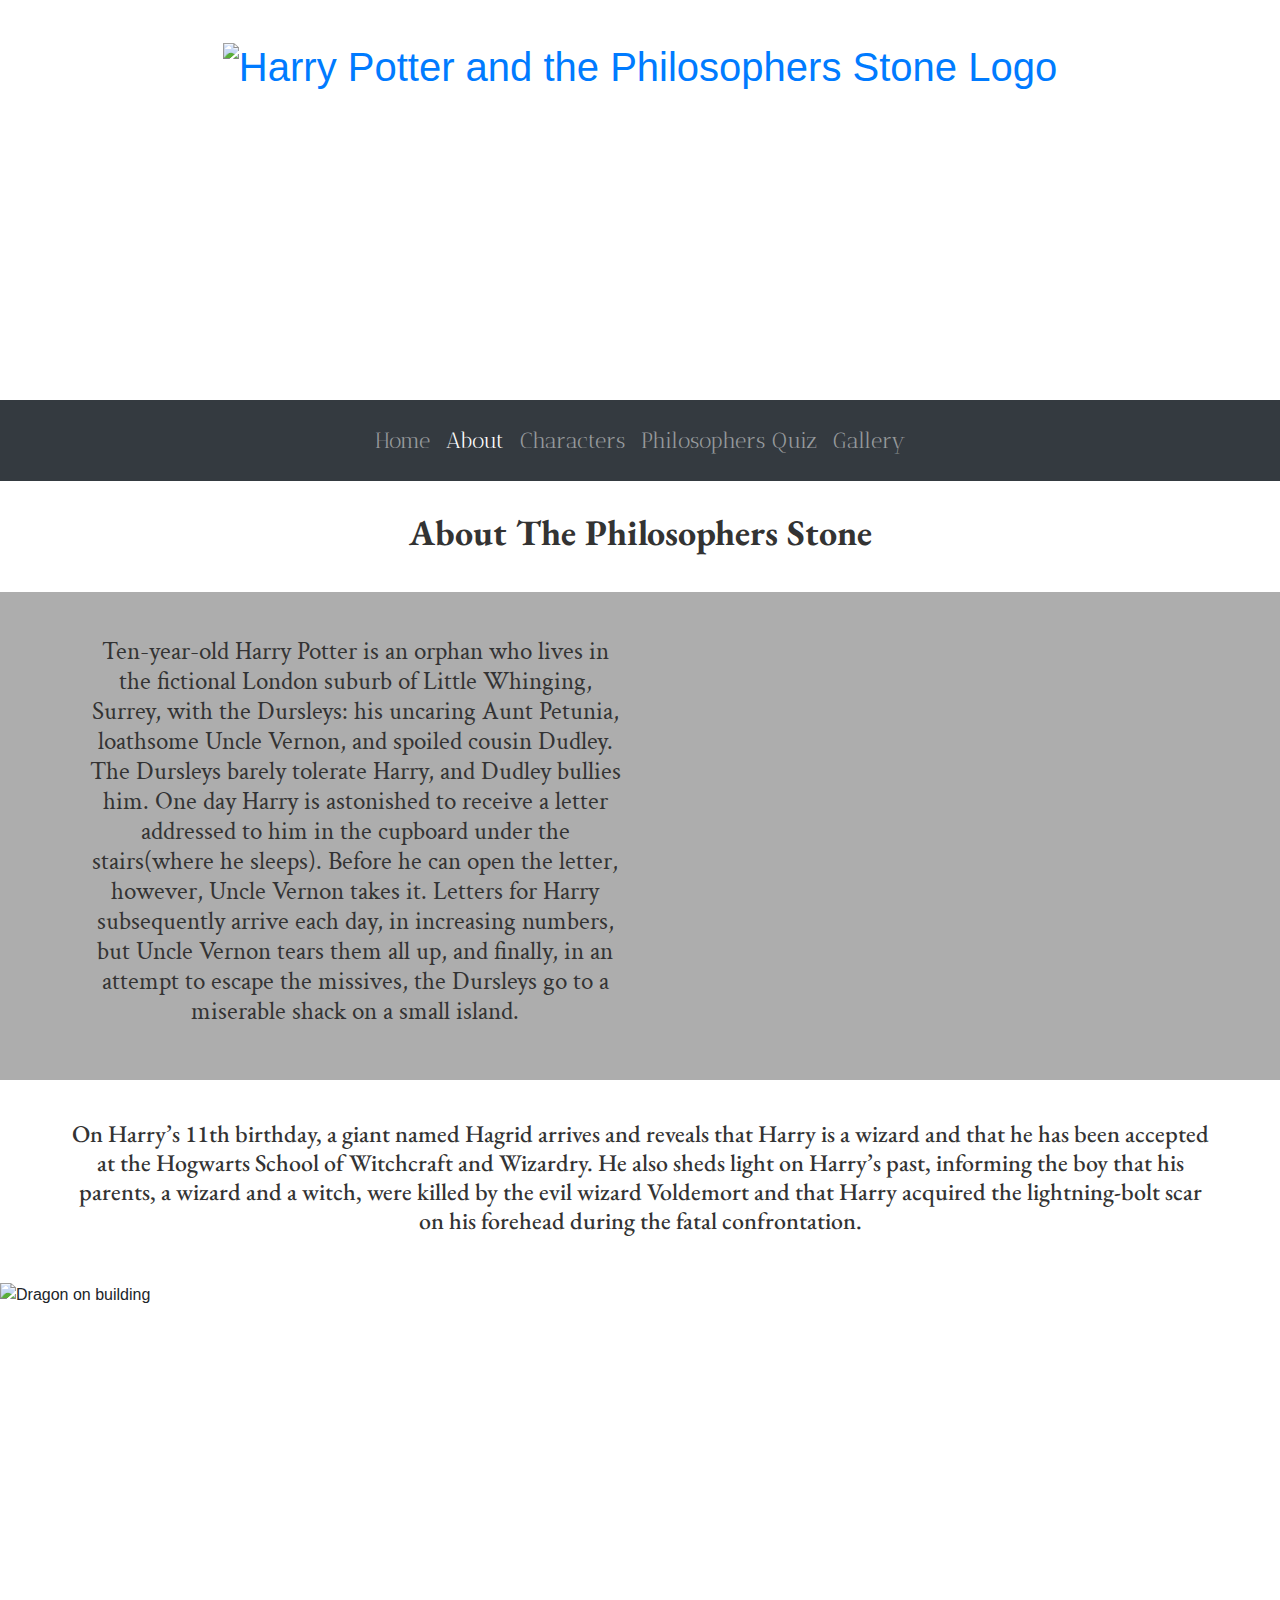
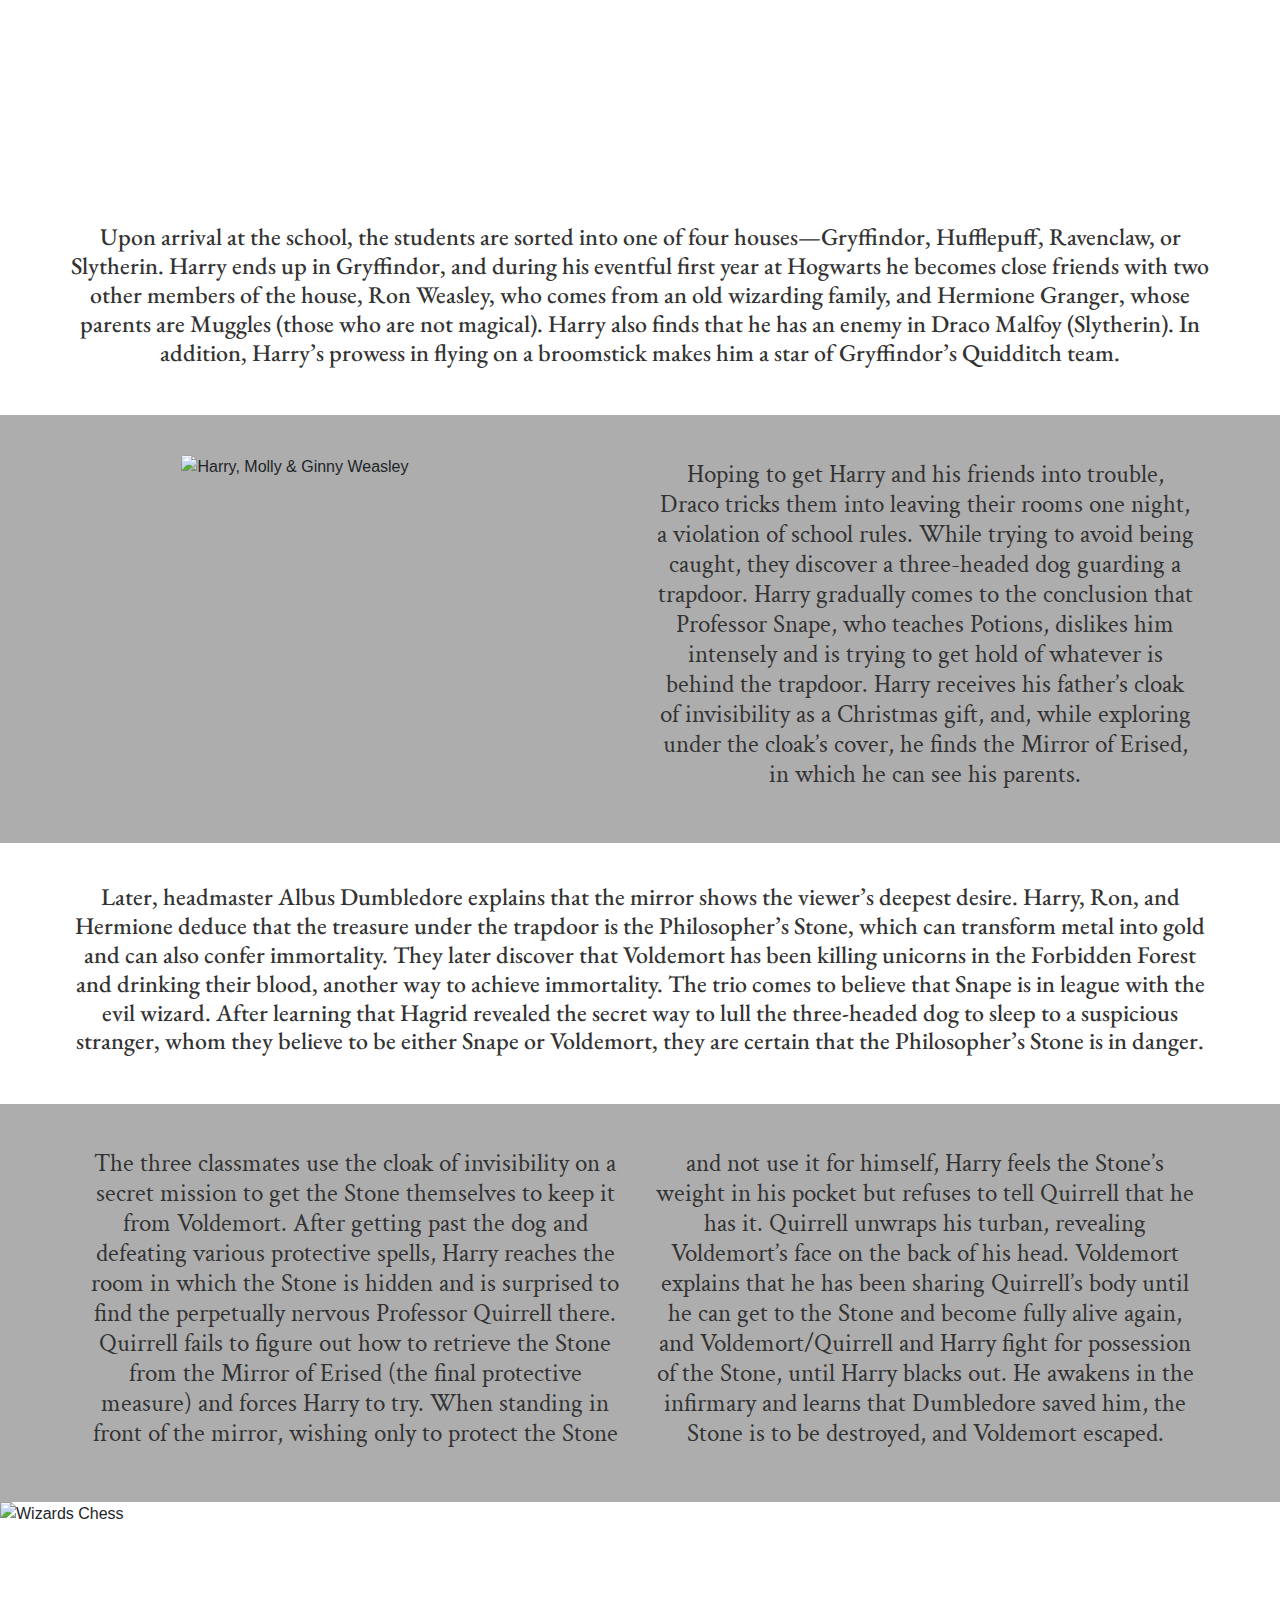
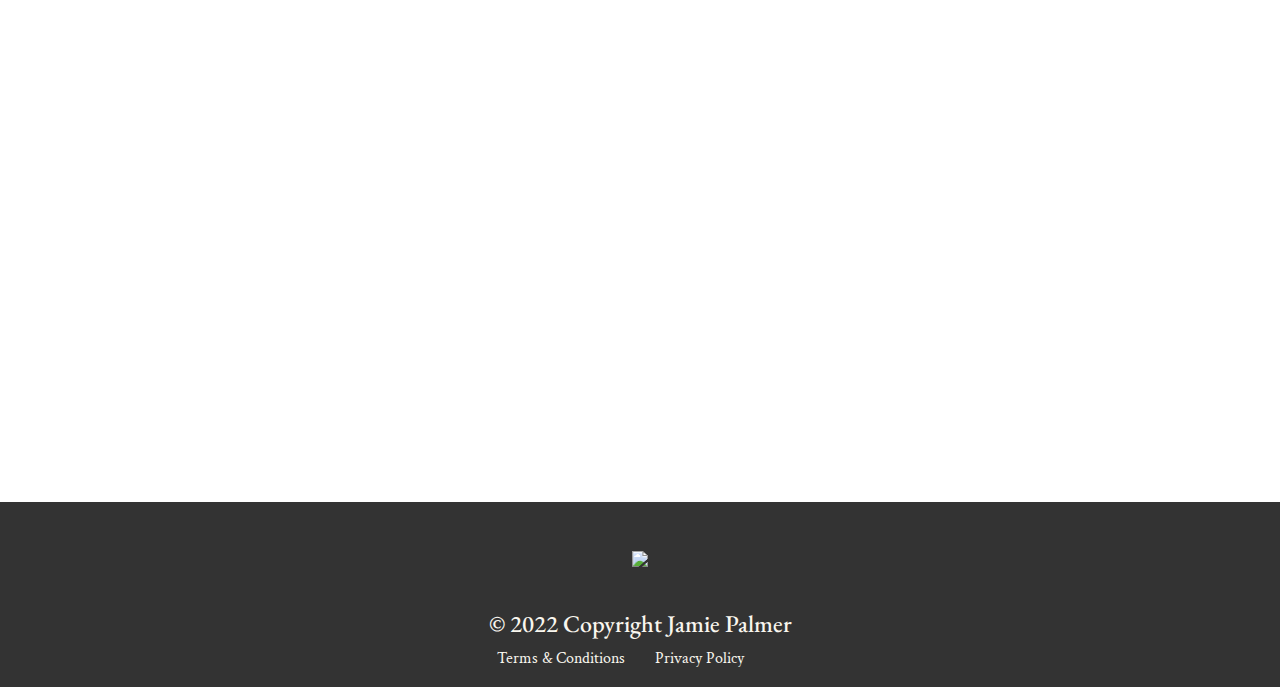
==== about.html @ f8da759c "html and css" ====
<!DOCTYPE html>
<html lang="en">
    <head>
        <!-- Favicon-->
	<link rel="icon" type="image/png" href="images/favicon.png" >
      
        <title>Harry Potter and The Philosophers Stone</title>

        <meta charset="utf-8">

        <meta name="viewport" content="width=device-width, initial-scale=1, shrink-to-fit=yes">
        

        <!--Stylesheets and script links for Bootstrap, Font-Awesome & jQuery-->
        <link rel="stylesheet" href="https://maxcdn.bootstrapcdn.com/bootstrap/4.5.2/css/bootstrap.min.css">
        <script src="https://ajax.googleapis.com/ajax/libs/jquery/3.5.1/jquery.min.js"></script>
        <script src="https://maxcdn.bootstrapcdn.com/bootstrap/4.5.2/js/bootstrap.min.js"></script>
    </head>
<body>

<header class="site-header">
        <div class="background-image">
            <div class="logo">
		    <h1><a href = "index.html"><img class="img-fluid" src = "images/logo.png" alt="Harry Potter and the Philosophers Stone Logo" width="550" height="150"></a></h1>
            </div>
        </div>

            <nav class="navbar navbar-expand-md navbar-dark bg-dark">

                <button aria-label="Close" class="navbar-toggler" type="button" data-toggle="collapse" data-target="#collapsibleNavbar">
                    <span class="navbar-toggler-icon"></span>
                </button>


                <div class="collapse navbar-collapse justify-content-center" id="collapsibleNavbar">   
                    <ul class="navbar-nav">
                        <li class="nav-item">
                            <a class= "nav-link" href="index.html" alt="Home Page">Home</a>
                        </li>

                        <li class="nav-item active">
                            <a class= "nav-link" href="about.html" alt="About Page">About</a>
                        </li>

                        <li class="nav-item">
                            <a class= "nav-link" href="characters.html" alt="Characters Page">Characters</a>
                        </li>

                        <li class="nav-item">
                            <a class= "nav-link" href="philosophersQuiz.html" alt="Philosophers Quiz Page">Philosophers Quiz</a>
                        </li>
                        
                        <li class="nav-item">
                            <a class= "nav-link" href="gallery.html" alt="Gallery Page">Gallery</a>
                        </li>
                    </ul>
                </div>
            </nav>
</header>
    
<div class="container-about">
    <div class="row justify-content-center">
        <div class="col-lg-12 col-md-12 col-sm-12 col-12">
            <h2 class="text-center page-section-title-about"><strong>About The Philosophers Stone</strong></h2>
        </div>
    </div>    
</div>    

<!--Summary Source - https://www.britannica.com/topic/Harry-Potter-and-the-Philosophers-Stone -->

<div class="container-content">
    <div class="container">
        <div class="row text-center">
            <div class="col-lg-6 col-md-12 col-sm-12 col-12">
                <h2 class="text-center page-section-text-about-left">Ten-year-old Harry Potter is an orphan who lives in the fictional London suburb of Little Whinging, Surrey, with the Dursleys: his uncaring Aunt Petunia, loathsome Uncle Vernon, and spoiled cousin Dudley. The Dursleys barely tolerate Harry, and Dudley bullies him. One day Harry is astonished to receive a letter addressed to him in the cupboard under the stairs(where he sleeps). Before he can open the letter, however, Uncle Vernon takes it. Letters for Harry subsequently arrive each day, in increasing numbers, but Uncle Vernon tears them all up, and finally, in an attempt to escape the missives, the Dursleys go to a miserable shack on a small island.</h2>
            </div>

            <div class="col-lg-6 col-md-12 col-sm-12 col-12">
                <img id="platform934" class="img-fluid text-center rounded mb-4" src="images/platform9And3:4.jpg" alt="">
            </div>
        </div>
    </div>
</div>
    
<div class="container-about-text-white">
    <div class="row justify-content-center">
        <div class="col-lg-12 col-md-12 col-sm-12 col-12">
            <h2 class="text-center page-section-title-about-text-white">On Harry’s 11th birthday, a giant named Hagrid arrives and reveals that Harry is a wizard and that he has been accepted at the Hogwarts School of Witchcraft and Wizardry. He also sheds light on Harry’s past, informing the boy that his parents, a wizard and a witch, were killed by the evil wizard Voldemort and that Harry acquired the lightning-bolt scar on his forehead during the fatal confrontation.</h2>
        </div>
    </div>    
</div>  
    
<div class="container-about-image">
    <div class="row justify-content-center">
        <div class="col-lg-12 col-md-12 col-sm-12 col-12">
            <img id="myImage" class="img-fluid d-block w-100" src="images/dragonHarryPotter.jpg" alt="Dragon on building"> 
        </div>
    </div>    
</div>
    
<div class="container-about-text-white-part2">
    <div class="row justify-content-center">
        <div class="col-lg-12 col-md-12 col-sm-12 col-12">
            <h2 class="text-center page-section-title-about-text-white-part2">Upon arrival at the school, the students are sorted into one of four houses—Gryffindor, Hufflepuff, Ravenclaw, or Slytherin. Harry ends up in Gryffindor, and during his eventful first year at Hogwarts he becomes close friends with two other members of the house, Ron Weasley, who comes from an old wizarding family, and Hermione Granger, whose parents are Muggles (those who are not magical). Harry also finds that he has an enemy in Draco Malfoy (Slytherin). In addition, Harry’s prowess in flying on a broomstick makes him a star of Gryffindor’s Quidditch team. </h2>
        </div>
    </div>    
</div>  
    
<div class="container-content-part2">
    <div class="container">
        <div class="row text-center">
            <div class="col-lg-6 col-md-12 col-sm-12 col-12">
                <img id="harryPlatform" class="img-fluid text-center rounded mb-4" src="images/platform934Harry.jpg" alt="Harry, Molly & Ginny Weasley">
            </div>

            <div class="col-lg-6 col-md-12 col-sm-12 col-12">
                <h2 class="text center page-section-text-about-right-part2">
                    Hoping to get Harry and his friends into trouble, Draco tricks them into leaving their rooms one night, a violation of school rules. While trying to avoid being caught, they discover a three-headed dog guarding a trapdoor. Harry gradually comes to the conclusion that Professor Snape, who teaches Potions, dislikes him intensely and is trying to get hold of whatever is behind the trapdoor.  Harry receives his father’s cloak of invisibility as a Christmas gift, and, while exploring under the cloak’s cover, he finds the Mirror of Erised, in which he can see his parents.
                </h2>
            </div>
        </div>
    </div>
</div>
    
<div class="container-about-text-white-part3">
    <div class="row justify-content-center">
        <div class="col-lg-12 col-md-12 col-sm-12 col-12">
            <h2 class="text-center page-section-title-about-text-white-part3">
                Later, headmaster Albus Dumbledore explains that the mirror shows the viewer’s deepest desire. Harry, Ron, and Hermione deduce that the treasure under the trapdoor is the Philosopher’s Stone, which can transform metal into gold and can also confer immortality. They later discover that Voldemort has been killing unicorns in the Forbidden Forest and drinking their blood, another way to achieve immortality. The trio comes to believe that Snape is in league with the evil wizard. After learning that Hagrid revealed the secret way to lull the three-headed dog to sleep to a suspicious stranger, whom they believe to be either Snape or Voldemort, they are certain that the Philosopher’s Stone is in danger.
            </h2>
        </div>
    </div>    
</div>
    
    
<div class="container-content-bottom">
    <div class="container">
        <div class="row text-center">
            <div class="col-lg-6 col-md-12 col-sm-12 col-12">
                <h2 class="text-center page-section-text-about-left-bottom">
                    The three classmates use the cloak of invisibility on a secret mission to get the Stone themselves to keep it from Voldemort. After getting past the dog and defeating various protective spells, Harry reaches the room in which the Stone is hidden and is surprised to find the perpetually nervous Professor Quirrell there. Quirrell fails to figure out how to retrieve the Stone from the Mirror of Erised (the final protective measure) and forces Harry to try. When standing in front of the mirror, wishing only to protect the Stone
                </h2>
            </div>

            <div class="col-lg-6 col-md-12 col-sm-12 col-12">
                <h2 class="text center page-section-text-about-right-bottom">
                       and not use it for himself, Harry feels the Stone’s weight in his pocket but refuses to tell Quirrell that he has it. Quirrell unwraps his turban, revealing Voldemort’s face on the back of his head. Voldemort explains that he has been sharing Quirrell’s body until he can get to the Stone and become fully alive again, and Voldemort/Quirrell and Harry fight for possession of the Stone, until Harry blacks out. He awakens in the infirmary and learns that Dumbledore saved him, the Stone is to be destroyed, and Voldemort escaped.
                </h2>
            </div>
        </div>
    </div>
</div>
    
<div class="container-about-image">
    <div class="row justify-content-center">
        <div class="col-lg-12 col-md-12 col-sm-12 col-12">
            <img id="myChessImage" class="img-fluid d-block w-100" src="images/aboutPageBottomImage.jpg" alt="Wizards Chess"> 
        </div>
    </div>    
</div>
    


    

    
<!--Footer-->
<footer class="page-footer font-small pt-4 ">
    <div class="container-footer">
      <!-- Footer Links -->
      <div class="container-fluid text-center">

        <!-- Grid row -->
        <div class="row">

          <!-- Grid column -->
            <div class="logo-footer col-md-12 mb-md-0 mb-12">
                <a href="index.html"><img src="images/logoFooter.png"></a>
            </div>
          <!-- Grid column -->

          <hr class="clearfix w-100 d-md-none pb-3">





        </div>
        <!-- Grid row -->

        <div class="row">
            <div class="col-sm-12">
                <h2 class="page-section-title-footer">
                    © 2022 Copyright Jamie Palmer
                </h2>
            </div>
        </div>

        <!-- Grid row -->
        <div class="row">
            <!--Terms & Conditions Source - https://templatelab.com/terms-and-conditions-templates/#google_vignette -->
            <div class="col-lg-6 col-md-6 col-sm-6 col-6">
                <a href="doc/termsAndConditions.pdf" target="_blank"><p class="page-section-text-terms">Terms &#38; Conditions</p></a>
            </div>
            <!--Privacy Policy Source - https://easylegaldocs.com/templates/policies/privacy-policy/ -->
            <div class="col-lg-6 col-md-6 col-sm-6 col-6">
                <a href="doc/privacyPolicy.pdf" target="_blank"><p class="page-section-text-privacy">Privacy Policy</p></a>
            </div>
        </div>
      </div>
      <!-- Footer Links -->


    </div>
</footer>
<!-- Footer -->
    
    
<link rel="stylesheet" href="css/about.css">
    
<!--Navbar Font Style-->
<link rel="preconnect" href="https://fonts.googleapis.com"> 
<link rel="preconnect" href="https://fonts.gstatic.com" crossorigin> 
<link href="https://fonts.googleapis.com/css2?family=Antic+Didone&display=swap" rel="stylesheet">

<!--Title Font Style-->
<link rel="preconnect" href="https://fonts.googleapis.com"> 
<link rel="preconnect" href="https://fonts.gstatic.com" crossorigin> 
<link href="https://fonts.googleapis.com/css2?family=EB+Garamond&display=swap" rel="stylesheet">

    
<!--Paragraph Font Styles-->
<link rel="preconnect" href="https://fonts.googleapis.com"> 
<link rel="preconnect" href="https://fonts.gstatic.com" crossorigin> 
<link href="https://fonts.googleapis.com/css2?family=Crimson+Text&display=swap" rel="stylesheet">
    
<link rel="preconnect" href="https://fonts.googleapis.com"> 
<link rel="preconnect" href="https://fonts.gstatic.com" crossorigin> 
<link href="https://fonts.googleapis.com/css2?family=Crimson+Text:ital@1&display=swap" rel="stylesheet">

</body>
</html>
---- css/about.css ----
/*--Header Elements--*/
.logo{
    text-align: center;
    padding: 40px;
    max-width: 100%;
}

.navbar{
    font-family: 'Antic Didone', serif;
    font-size: 22px;
    background-color: #333333;
    color: #F9F6EE;
    padding-top: 16px;
    padding-bottom: 16px;
    
}

.background-image{
    width: 100%;
    height: 400px;
    background-image: url(../images/backgroundMainImage.jpg);
    background-repeat: no-repeat;
    background-size: 100% 100%;
}
/*--Header Elements finished--*/

/*--About the movie section--*/

/*--Title Section--*/
.container-about{
    background-color: #FFFFFF;
    
}

.page-section-title-about{
    font-family: 'EB Garamond', serif;
    color: #333333;
    padding-top: 30px;
    padding-bottom: 30px;
    font-size: 36px;
}

/*--Content Part 1--*/

.container-content{
    background-color: #ADADAD;
}

.page-section-text-about-left{
    font-family: 'Crimson Text', serif;
    color: #333333;
    padding-top: 45px;
    padding-bottom: 45px;
    font-size: 25px;
}

#platform934{
    max-width: 100%;
    height: 400px;
    justify-content: center;
    margin-left: 120px;
    margin-top: 40px;
    margin-bottom: 40px;
}

@media (max-width: 840px)
{
    #platform934{
        margin-left: 10px;
        margin-bottom: 60px;
    }
}


/*--Content Part 2 section white above image--*/
.container-about-text-white{
    background-color: #FFFFFF;
}

.page-section-title-about-text-white{
    font-family: 'EB Garamond', serif;
    color: #333333;
    padding: 40px;
    font-size: 24px;
    margin-left: 30px;
    margin-right: 30px;
}

/*--Image Styling--*/
#myImage{
    max-width: 100%;
    height: 500px;
}

@media (max-width: 840px)
{
    #myImage{
        height: 300px;
    }
}


/*--Content Part 3 section white under image--*/
.container-about-text-white-part2{
    background-color: #FFFFFF;
}

.page-section-title-about-text-white-part2{
    font-family: 'EB Garamond', serif;
    color: #333333;
    padding: 40px;
    font-size: 24px;
    margin-left: 30px;
    margin-right: 30px;
}

/*--Content Part 4 section grey under white content below image--*/
.container-content-part2{
    background-color: #ADADAD;
}

#harryPlatform{
    max-width: 100%;
    height: 300px;
    justify-content: center;
    margin-right: 120px;
    margin-top: 40px;
    margin-bottom: 40px;
}

@media (max-width: 840px)
{
    #harryPlatform{
        margin-left: 10px;
        margin-bottom: 60px;
    }
}

.page-section-text-about-right-part2{
    font-family: 'Crimson Text', serif;
    color: #333333;
    padding-top: 45px;
    padding-bottom: 45px;
    font-size: 25px;
}

/*--Content Part 4 section white bottom of page--*/
.container-about-text-white-part3{
    background-color: #FFFFFF;
}

.page-section-title-about-text-white-part3{
    font-family: 'EB Garamond', serif;
    color: #333333;
    padding: 40px;
    font-size: 24px;
    margin-left: 30px;
    margin-right: 30px;
}


.container-content-bottom{
    background-color: #ADADAD;
}


.page-section-text-about-left-bottom{
    font-family: 'Crimson Text', serif;
    color: #333333;
    padding-top: 45px;
    padding-bottom: 45px;
    font-size: 25px;
}

.page-section-text-about-right-bottom{
    font-family: 'Crimson Text', serif;
    color: #333333;
    padding-top: 45px;
    padding-bottom: 45px;
    font-size: 25px;
}



/*--Chess Game Image--*/
#myChessImage{
    max-width: 100%;
    height: 600px;
}

@media (max-width: 840px)
{
    #myChessImage{
        height: 300px;
    }
}

/*--Footer Elements--*/
.page-footer{
    background-color: #333333;
}

.logo-footer{
    padding-top: 20px;
}

.page-section-title-footer{
    font-family: 'EB Garamond', serif;
    color: #F9F6EE;
    padding-top: 40px;
    font-size: 24px;
}

.page-section-text-terms{
    font-family: 'Crimson Text', serif;
    color: #F9F6EE;
    font-size: 16px;
    text-align: right;
}

.page-section-text-privacy{
    font-family: 'Crimson Text', serif;
    color: #F9F6EE;
    font-size: 16px;
    text-align: left;
}
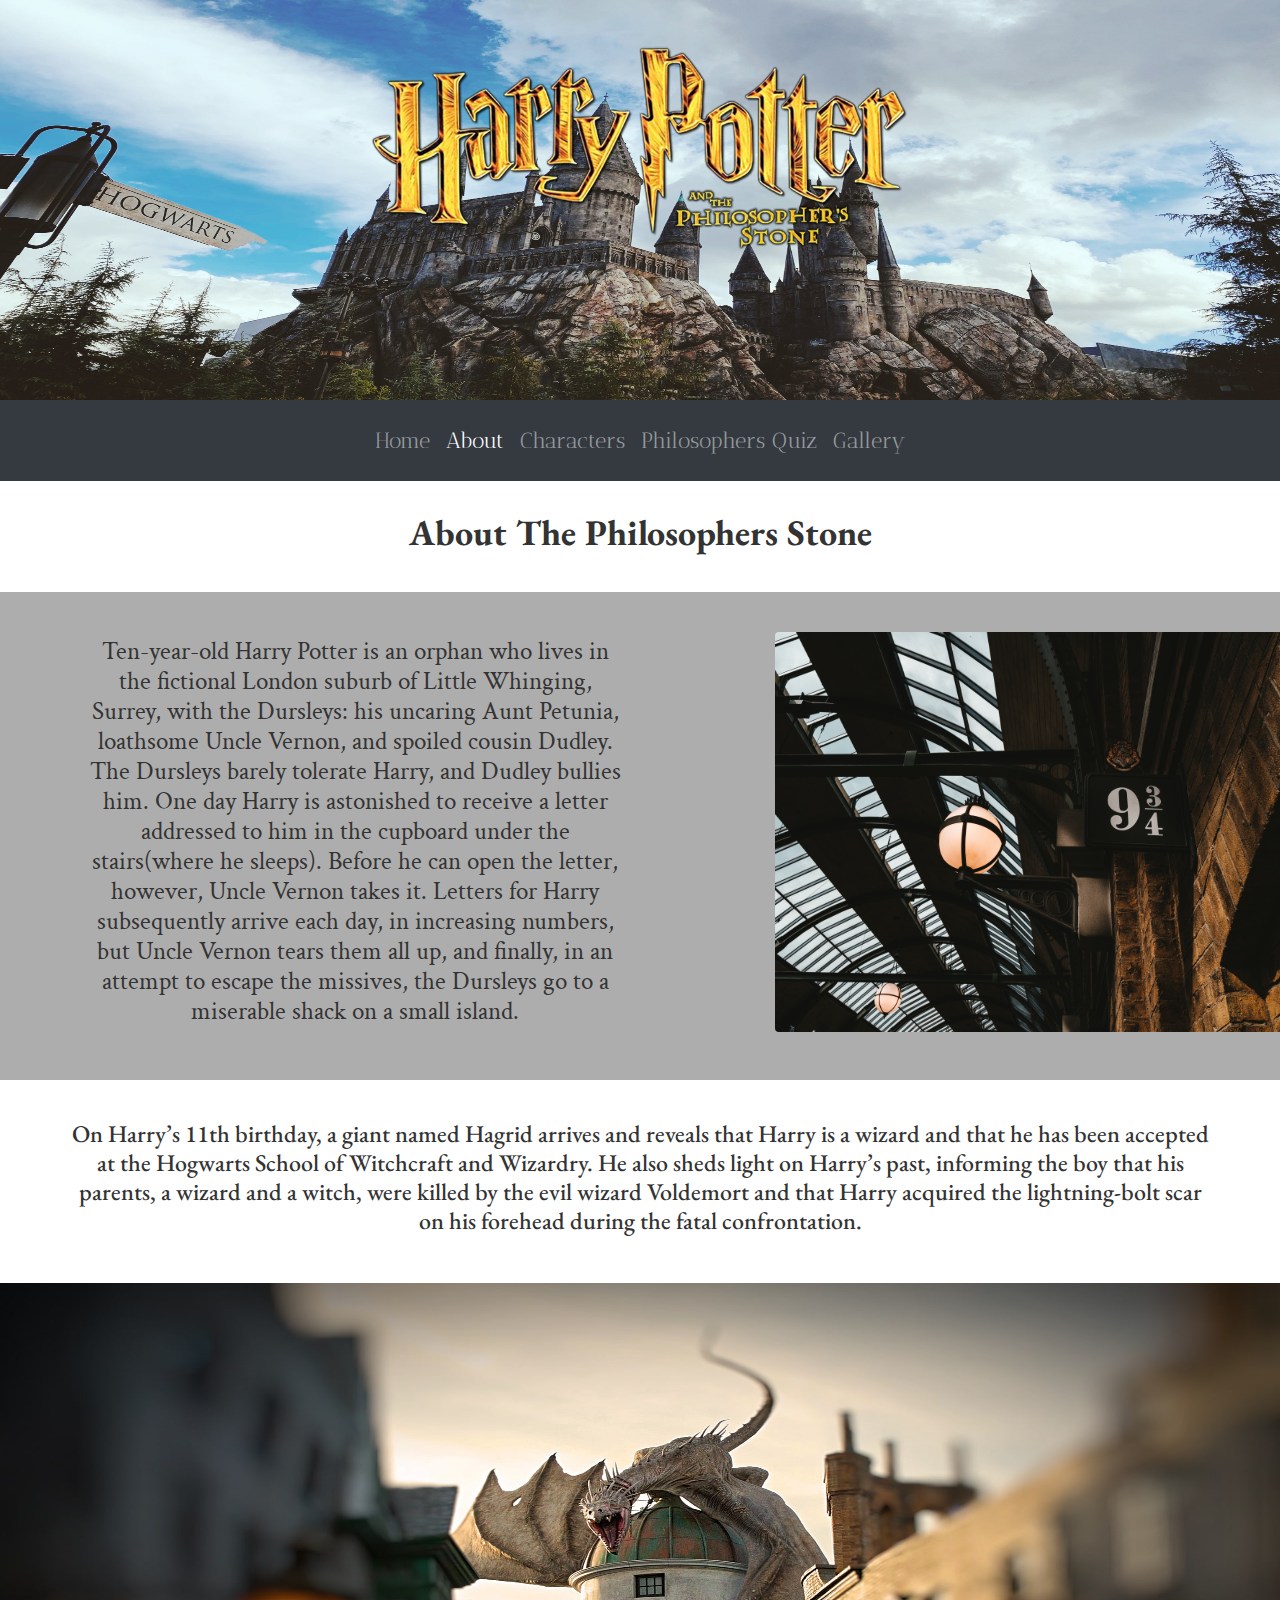
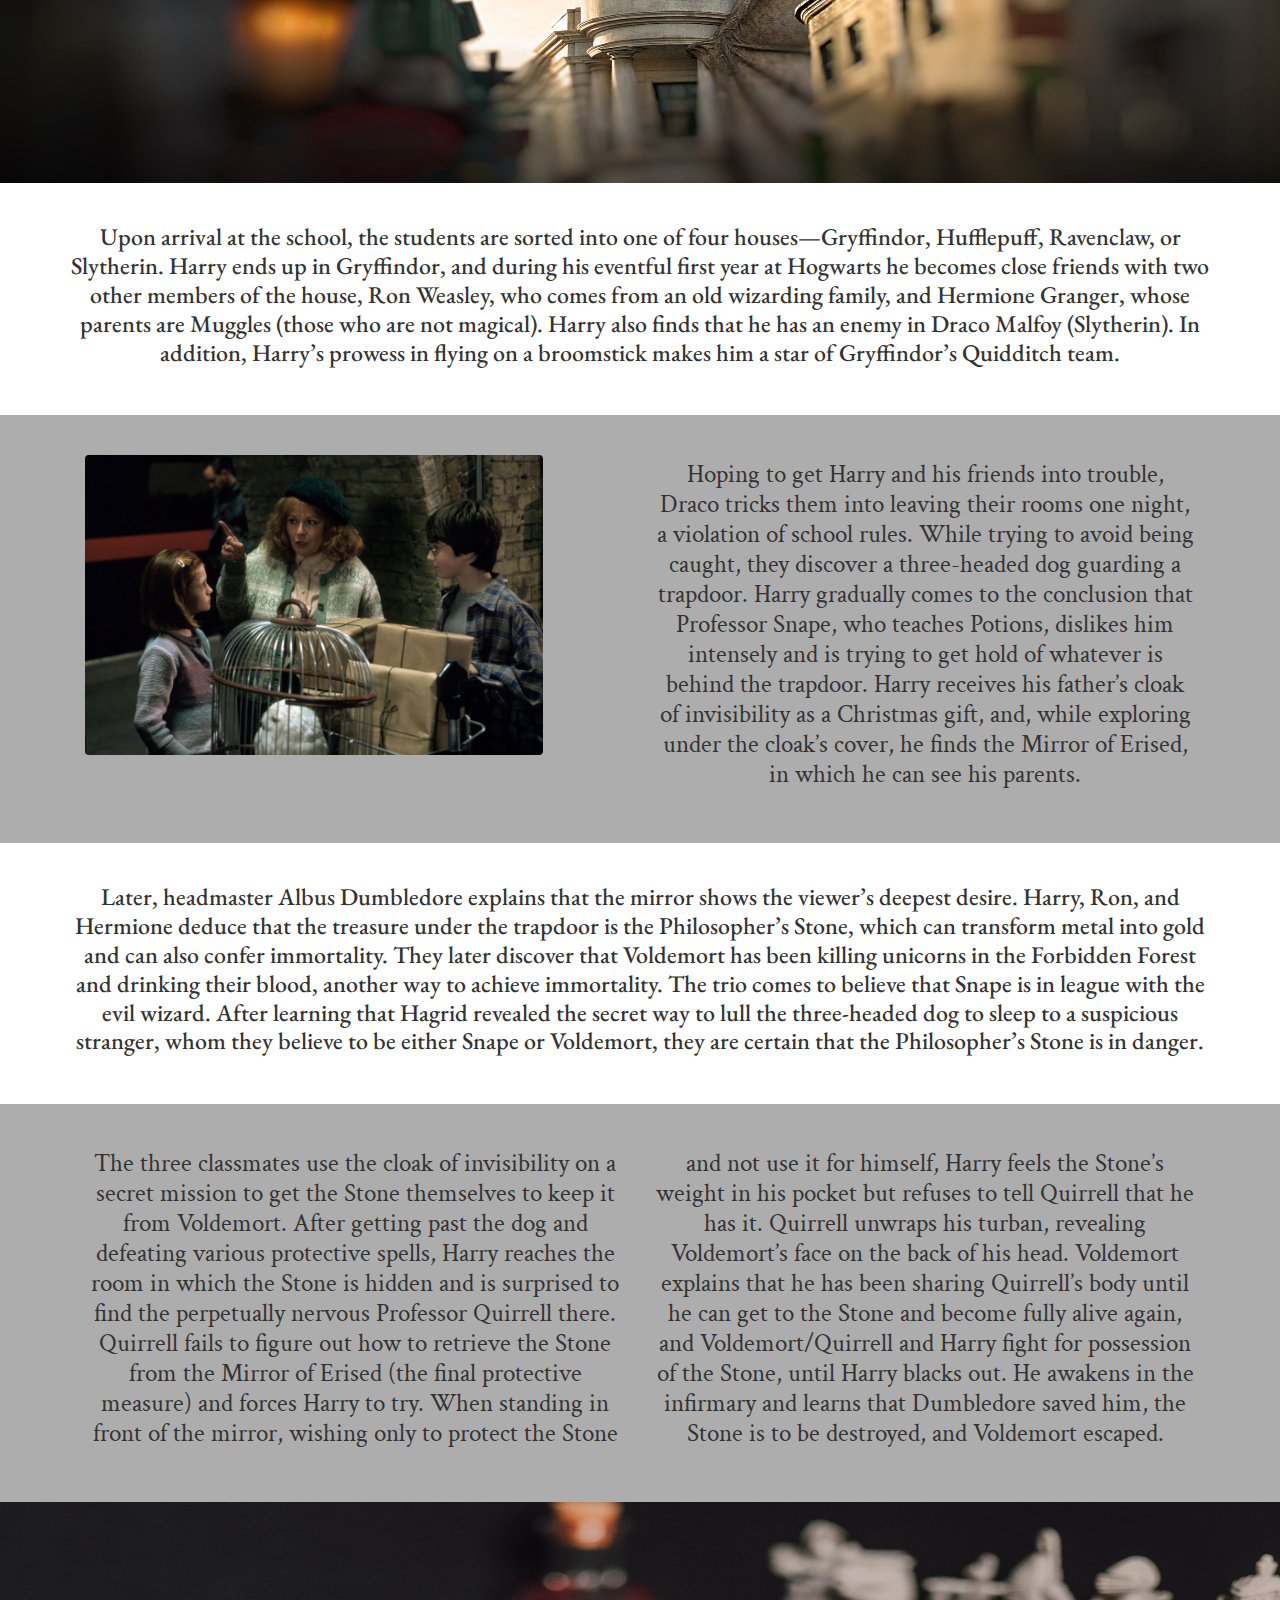
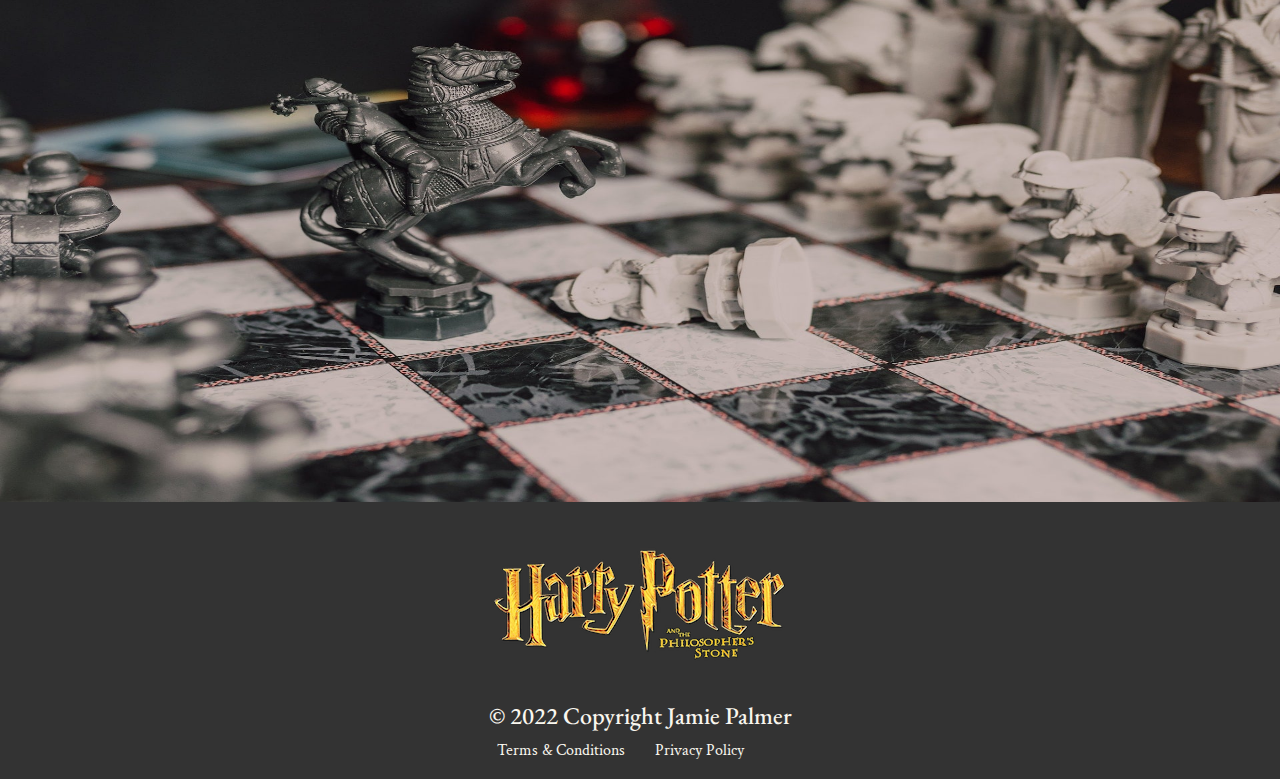
==== commit ee64ad26: "Minor changes" ====
--- a/about.html
+++ b/about.html
@@ -200,11 +200,11 @@
         <div class="row">
             <!--Terms & Conditions Source - https://templatelab.com/terms-and-conditions-templates/#google_vignette -->
             <div class="col-lg-6 col-md-6 col-sm-6 col-6">
-                <a href="doc/termsAndConditions.pdf" target="_blank"><p class="page-section-text-terms">Terms &#38; Conditions</p></a>
+                <a href="termsAndConditions.pdf" target="_blank"><p class="page-section-text-terms">Terms &#38; Conditions</p></a>
             </div>
             <!--Privacy Policy Source - https://easylegaldocs.com/templates/policies/privacy-policy/ -->
             <div class="col-lg-6 col-md-6 col-sm-6 col-6">
-                <a href="doc/privacyPolicy.pdf" target="_blank"><p class="page-section-text-privacy">Privacy Policy</p></a>
+                <a href="privacyPolicy.pdf" target="_blank"><p class="page-section-text-privacy">Privacy Policy</p></a>
             </div>
         </div>
       </div>
